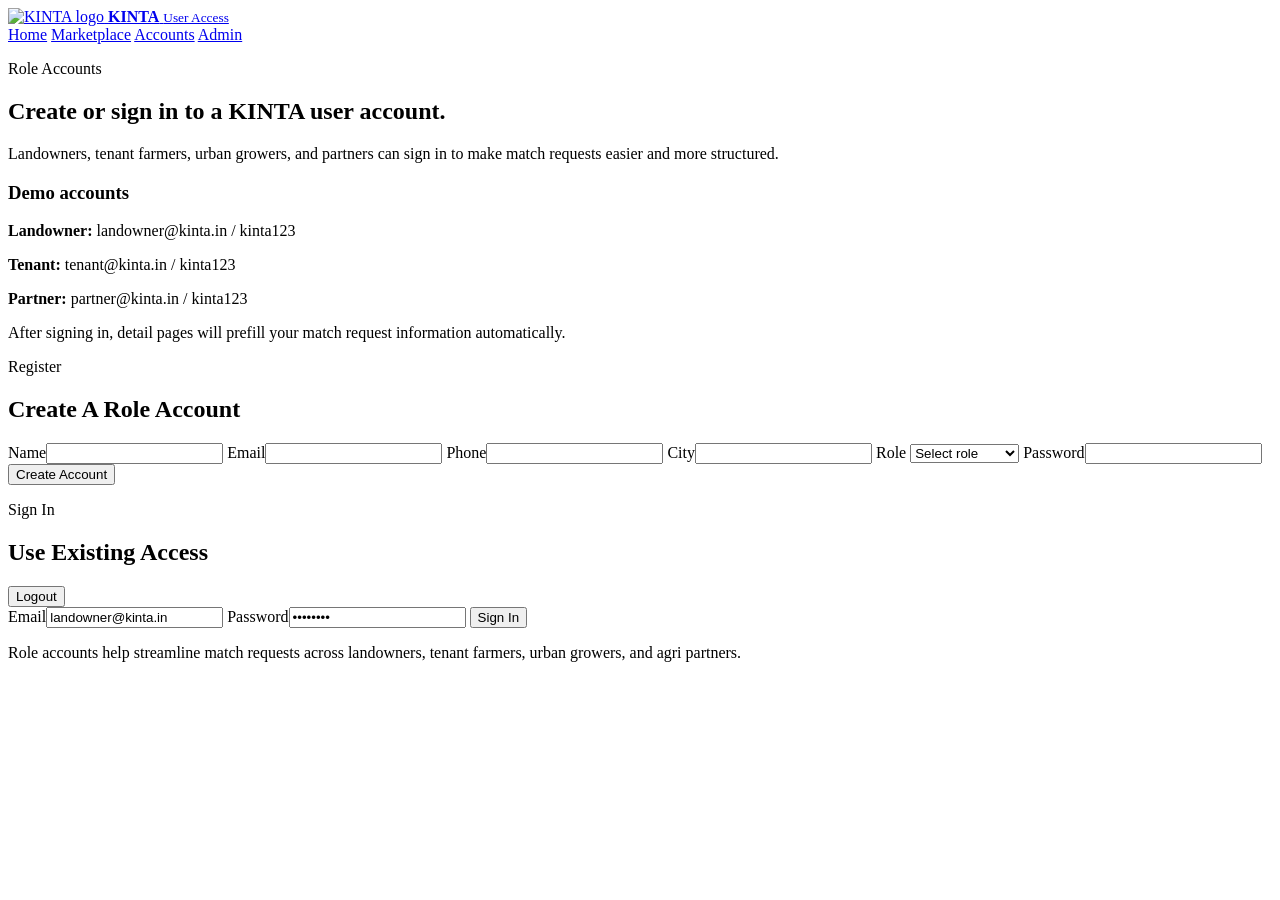
==== public/account.html @ 9a21a5fc "Initial KINTA website" ====
<!DOCTYPE html>
<html lang="en">
  <head>
    <meta charset="UTF-8" />
    <meta name="viewport" content="width=device-width, initial-scale=1.0" />
    <title>KINTA Accounts | User Access</title>
    <meta name="theme-color" content="#1e5937" />
    <link rel="icon" type="image/svg+xml" href="/assets/favicon.svg" />
    <link rel="preconnect" href="https://fonts.googleapis.com" />
    <link rel="preconnect" href="https://fonts.gstatic.com" crossorigin />
    <link
      href="https://fonts.googleapis.com/css2?family=Manrope:wght@400;500;600;700;800&family=DM+Serif+Display:ital@0;1&display=swap"
      rel="stylesheet"
    />
    <link rel="stylesheet" href="/styles.css" />
  </head>
  <body>
    <div class="page-shell">
      <header class="site-header">
        <a class="brand" href="/">
          <img class="brand-logo" src="/assets/kinta-mark.svg" alt="KINTA logo" />
          <span class="brand-copy">
            <strong>KINTA</strong>
            <small>User Access</small>
          </span>
        </a>
        <nav class="site-nav">
          <a href="/">Home</a>
          <a href="/marketplace.html">Marketplace</a>
          <a href="/account.html">Accounts</a>
          <a href="/admin.html">Admin</a>
        </nav>
      </header>

      <main>
        <section class="page-hero">
          <p class="eyebrow">Role Accounts</p>
          <h1>Create or sign in to a KINTA user account.</h1>
          <p class="hero-description">
            Landowners, tenant farmers, urban growers, and partners can sign in to make match requests easier and more structured.
          </p>
        </section>

        <section class="content-section">
          <div class="auth-grid">
            <section class="feature-card">
              <h3>Demo accounts</h3>
              <p><strong>Landowner:</strong> landowner@kinta.in / kinta123</p>
              <p><strong>Tenant:</strong> tenant@kinta.in / kinta123</p>
              <p><strong>Partner:</strong> partner@kinta.in / kinta123</p>
              <p>After signing in, detail pages will prefill your match request information automatically.</p>
            </section>

            <section class="feature-card" id="userSessionCard"></section>
          </div>
        </section>

        <section class="content-section">
          <div class="auth-grid">
            <section class="panel-card">
              <p class="eyebrow">Register</p>
              <h2>Create A Role Account</h2>
              <form id="userRegisterForm" class="stack-form">
                <label>Name<input type="text" name="name" required /></label>
                <label>Email<input type="email" name="email" required /></label>
                <label>Phone<input type="tel" name="phone" required /></label>
                <label>City<input type="text" name="city" required /></label>
                <label>
                  Role
                  <select name="role" required>
                    <option value="">Select role</option>
                    <option value="Landowner">Landowner</option>
                    <option value="Tenant Farmer">Tenant Farmer</option>
                    <option value="Urban Farmer">Urban Farmer</option>
                    <option value="Agri Partner">Agri Partner</option>
                  </select>
                </label>
                <label>Password<input type="password" name="password" required /></label>
                <button class="button button-primary" type="submit">Create Account</button>
                <p class="form-status" id="registerStatus" aria-live="polite"></p>
              </form>
            </section>

            <section class="panel-card">
              <div class="panel-head">
                <div>
                  <p class="eyebrow">Sign In</p>
                  <h2>Use Existing Access</h2>
                </div>
                <button class="button button-secondary button-small" id="userLogoutButton" type="button">Logout</button>
              </div>
              <form id="userLoginForm" class="stack-form">
                <label>Email<input type="email" name="email" value="landowner@kinta.in" required /></label>
                <label>Password<input type="password" name="password" value="kinta123" required /></label>
                <button class="button button-primary" type="submit">Sign In</button>
                <p class="form-status" id="userLoginStatus" aria-live="polite"></p>
              </form>
            </section>
          </div>
        </section>
      </main>
      <footer class="site-footer">
        <p>Role accounts help streamline match requests across landowners, tenant farmers, urban growers, and agri partners.</p>
      </footer>
    </div>

    <script src="/account.js"></script>
  </body>
</html>
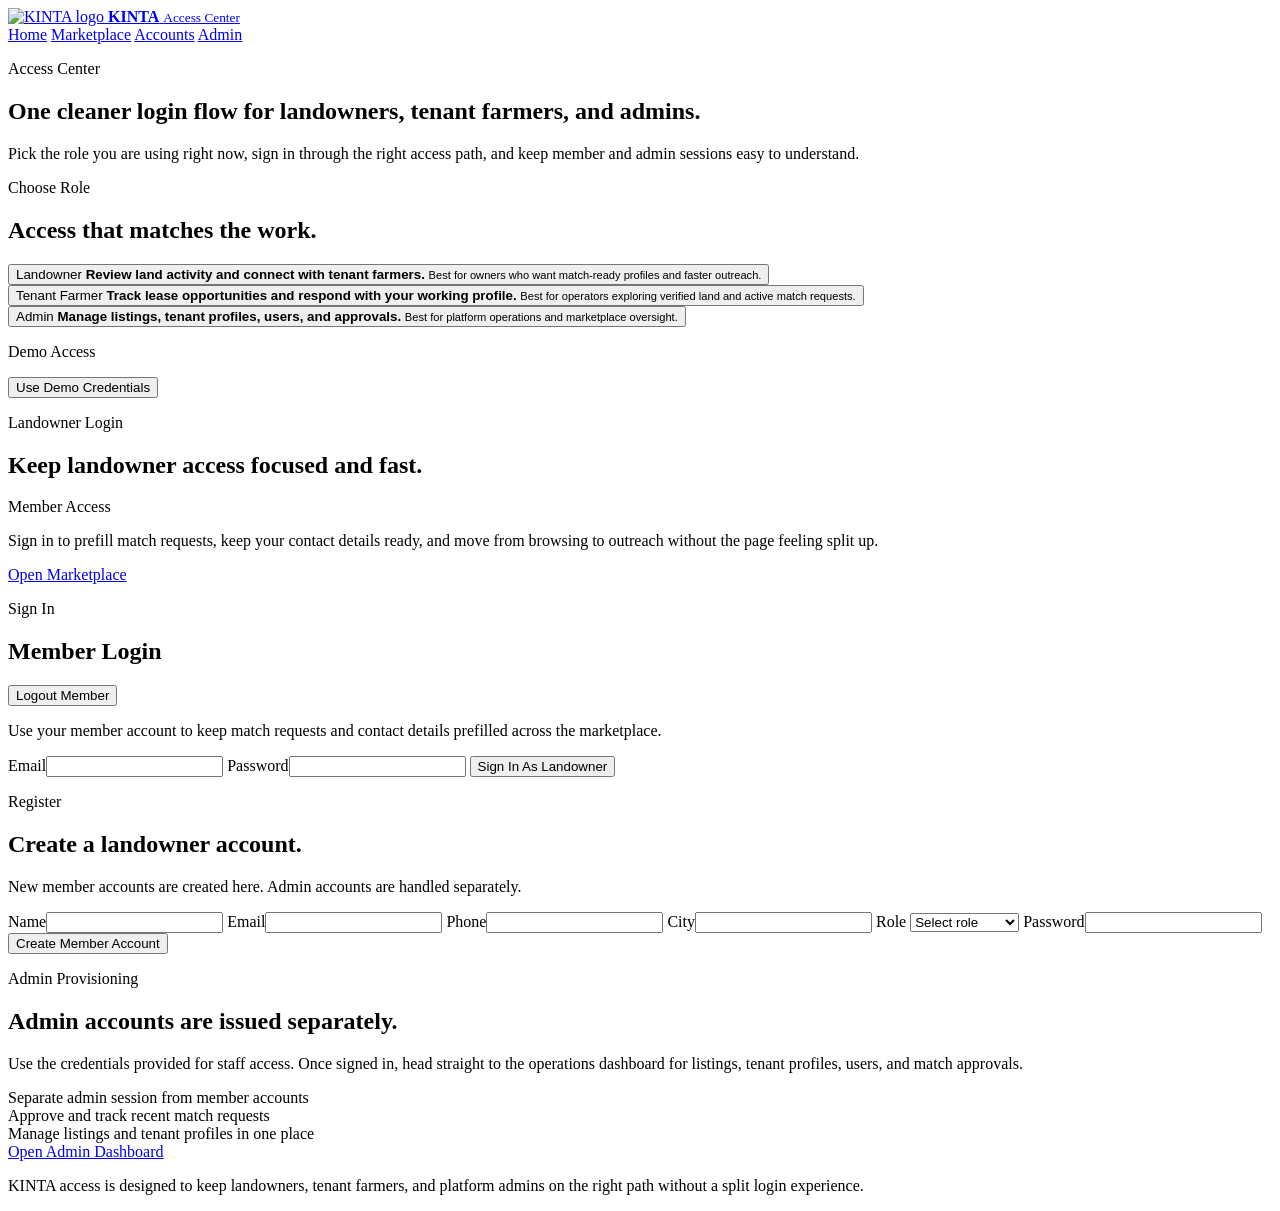
==== commit b7d8957a: "Improve role-based website login flow" ====
--- a/public/account.html
+++ b/public/account.html
@@ -3,7 +3,7 @@
   <head>
     <meta charset="UTF-8" />
     <meta name="viewport" content="width=device-width, initial-scale=1.0" />
-    <title>KINTA Accounts | User Access</title>
+    <title>KINTA Access | Landowner, Tenant And Admin Login</title>
     <meta name="theme-color" content="#1e5937" />
     <link rel="icon" type="image/svg+xml" href="/assets/favicon.svg" />
     <link rel="preconnect" href="https://fonts.googleapis.com" />
@@ -21,7 +21,7 @@
           <img class="brand-logo" src="/assets/kinta-mark.svg" alt="KINTA logo" />
           <span class="brand-copy">
             <strong>KINTA</strong>
-            <small>User Access</small>
+            <small>Access Center</small>
           </span>
         </a>
         <nav class="site-nav">
@@ -34,73 +34,137 @@
 
       <main>
         <section class="page-hero">
-          <p class="eyebrow">Role Accounts</p>
-          <h1>Create or sign in to a KINTA user account.</h1>
+          <p class="eyebrow">Access Center</p>
+          <h1>One cleaner login flow for landowners, tenant farmers, and admins.</h1>
           <p class="hero-description">
-            Landowners, tenant farmers, urban growers, and partners can sign in to make match requests easier and more structured.
+            Pick the role you are using right now, sign in through the right access path, and keep member and admin sessions easy to understand.
           </p>
         </section>
 
         <section class="content-section">
-          <div class="auth-grid">
-            <section class="feature-card">
-              <h3>Demo accounts</h3>
-              <p><strong>Landowner:</strong> landowner@kinta.in / kinta123</p>
-              <p><strong>Tenant:</strong> tenant@kinta.in / kinta123</p>
-              <p><strong>Partner:</strong> partner@kinta.in / kinta123</p>
-              <p>After signing in, detail pages will prefill your match request information automatically.</p>
-            </section>
+          <div class="access-layout">
+            <aside class="panel-card access-sidebar">
+              <div>
+                <p class="eyebrow">Choose Role</p>
+                <h2>Access that matches the work.</h2>
+              </div>
 
-            <section class="feature-card" id="userSessionCard"></section>
-          </div>
-        </section>
+              <div class="role-switch" id="roleSwitch" aria-label="Select access role">
+                <button class="role-tab is-active" data-role="landowner" type="button" aria-pressed="true">
+                  <span class="role-tab-kicker">Landowner</span>
+                  <strong>Review land activity and connect with tenant farmers.</strong>
+                  <small>Best for owners who want match-ready profiles and faster outreach.</small>
+                </button>
+                <button class="role-tab" data-role="tenant" type="button" aria-pressed="false">
+                  <span class="role-tab-kicker">Tenant Farmer</span>
+                  <strong>Track lease opportunities and respond with your working profile.</strong>
+                  <small>Best for operators exploring verified land and active match requests.</small>
+                </button>
+                <button class="role-tab" data-role="admin" type="button" aria-pressed="false">
+                  <span class="role-tab-kicker">Admin</span>
+                  <strong>Manage listings, tenant profiles, users, and approvals.</strong>
+                  <small>Best for platform operations and marketplace oversight.</small>
+                </button>
+              </div>
 
-        <section class="content-section">
-          <div class="auth-grid">
-            <section class="panel-card">
-              <p class="eyebrow">Register</p>
-              <h2>Create A Role Account</h2>
-              <form id="userRegisterForm" class="stack-form">
-                <label>Name<input type="text" name="name" required /></label>
-                <label>Email<input type="email" name="email" required /></label>
-                <label>Phone<input type="tel" name="phone" required /></label>
-                <label>City<input type="text" name="city" required /></label>
-                <label>
-                  Role
-                  <select name="role" required>
-                    <option value="">Select role</option>
-                    <option value="Landowner">Landowner</option>
-                    <option value="Tenant Farmer">Tenant Farmer</option>
-                    <option value="Urban Farmer">Urban Farmer</option>
-                    <option value="Agri Partner">Agri Partner</option>
-                  </select>
-                </label>
-                <label>Password<input type="password" name="password" required /></label>
-                <button class="button button-primary" type="submit">Create Account</button>
-                <p class="form-status" id="registerStatus" aria-live="polite"></p>
-              </form>
-            </section>
+              <div class="session-stack" id="sessionStack" aria-live="polite"></div>
 
-            <section class="panel-card">
-              <div class="panel-head">
-                <div>
-                  <p class="eyebrow">Sign In</p>
-                  <h2>Use Existing Access</h2>
+              <section class="access-note">
+                <p class="eyebrow">Demo Access</p>
+                <div class="credential-list" id="demoCredentials"></div>
+                <button class="button button-secondary" id="fillDemoButton" type="button">Use Demo Credentials</button>
+              </section>
+            </aside>
+
+            <div class="auth-workspace">
+              <section class="panel-card">
+                <div class="access-header">
+                  <div>
+                    <p class="eyebrow" id="roleEyebrow">Landowner Login</p>
+                    <h2 id="roleHeadline">Keep landowner access focused and fast.</h2>
+                  </div>
+                  <span class="role-badge" id="roleBadge">Member Access</span>
                 </div>
-                <button class="button button-secondary button-small" id="userLogoutButton" type="button">Logout</button>
+                <p class="hero-description" id="roleDescription">
+                  Sign in to prefill match requests, keep your contact details ready, and move from browsing to outreach without the page feeling split up.
+                </p>
+                <div class="access-highlights" id="roleHighlights"></div>
+                <div class="cta-actions">
+                  <a class="button button-secondary" id="primaryAccessLink" href="/marketplace.html">Open Marketplace</a>
+                </div>
+              </section>
+
+              <div class="access-panel-grid">
+                <section class="panel-card">
+                  <div class="panel-head">
+                    <div>
+                      <p class="eyebrow">Sign In</p>
+                      <h2 id="loginHeading">Member Login</h2>
+                    </div>
+                    <button class="button button-secondary button-small" id="activeLogoutButton" type="button">Logout Member</button>
+                  </div>
+                  <p class="field-note" id="loginHelper">
+                    Use your member account to keep match requests and contact details prefilled across the marketplace.
+                  </p>
+                  <form id="accessLoginForm" class="stack-form">
+                    <label>Email<input id="loginEmail" type="email" name="email" autocomplete="username" required /></label>
+                    <label>Password<input id="loginPassword" type="password" name="password" autocomplete="current-password" required /></label>
+                    <button class="button button-primary" id="loginSubmitButton" type="submit">Sign In As Landowner</button>
+                    <p class="form-status" id="loginStatus" aria-live="polite"></p>
+                  </form>
+                </section>
+
+                <section class="panel-card" id="registerPanel">
+                  <div>
+                    <p class="eyebrow">Register</p>
+                    <h2 id="registerHeading">Create a landowner account.</h2>
+                  </div>
+                  <p class="field-note" id="registerHelper">
+                    New member accounts are created here. Admin accounts are handled separately.
+                  </p>
+                  <form id="userRegisterForm" class="stack-form">
+                    <label>Name<input type="text" name="name" autocomplete="name" required /></label>
+                    <label>Email<input type="email" name="email" autocomplete="email" required /></label>
+                    <label>Phone<input type="tel" name="phone" autocomplete="tel" required /></label>
+                    <label>City<input type="text" name="city" autocomplete="address-level2" required /></label>
+                    <label>
+                      Role
+                      <select id="registerRoleField" name="role" required>
+                        <option value="">Select role</option>
+                        <option value="Landowner">Landowner</option>
+                        <option value="Tenant Farmer">Tenant Farmer</option>
+                        <option value="Urban Farmer">Urban Farmer</option>
+                        <option value="Agri Partner">Agri Partner</option>
+                      </select>
+                    </label>
+                    <label>Password<input type="password" name="password" autocomplete="new-password" required /></label>
+                    <button class="button button-primary" type="submit">Create Member Account</button>
+                    <p class="form-status" id="registerStatus" aria-live="polite"></p>
+                  </form>
+                </section>
+
+                <section class="panel-card hidden" id="adminInfoPanel">
+                  <div>
+                    <p class="eyebrow">Admin Provisioning</p>
+                    <h2>Admin accounts are issued separately.</h2>
+                  </div>
+                  <p class="field-note">
+                    Use the credentials provided for staff access. Once signed in, head straight to the operations dashboard for listings, tenant profiles, users, and match approvals.
+                  </p>
+                  <div class="access-highlights">
+                    <article class="fact-card">Separate admin session from member accounts</article>
+                    <article class="fact-card">Approve and track recent match requests</article>
+                    <article class="fact-card">Manage listings and tenant profiles in one place</article>
+                  </div>
+                  <a class="button button-secondary" href="/admin.html">Open Admin Dashboard</a>
+                </section>
               </div>
-              <form id="userLoginForm" class="stack-form">
-                <label>Email<input type="email" name="email" value="landowner@kinta.in" required /></label>
-                <label>Password<input type="password" name="password" value="kinta123" required /></label>
-                <button class="button button-primary" type="submit">Sign In</button>
-                <p class="form-status" id="userLoginStatus" aria-live="polite"></p>
-              </form>
-            </section>
+            </div>
           </div>
         </section>
       </main>
       <footer class="site-footer">
-        <p>Role accounts help streamline match requests across landowners, tenant farmers, urban growers, and agri partners.</p>
+        <p>KINTA access is designed to keep landowners, tenant farmers, and platform admins on the right path without a split login experience.</p>
       </footer>
     </div>
 
